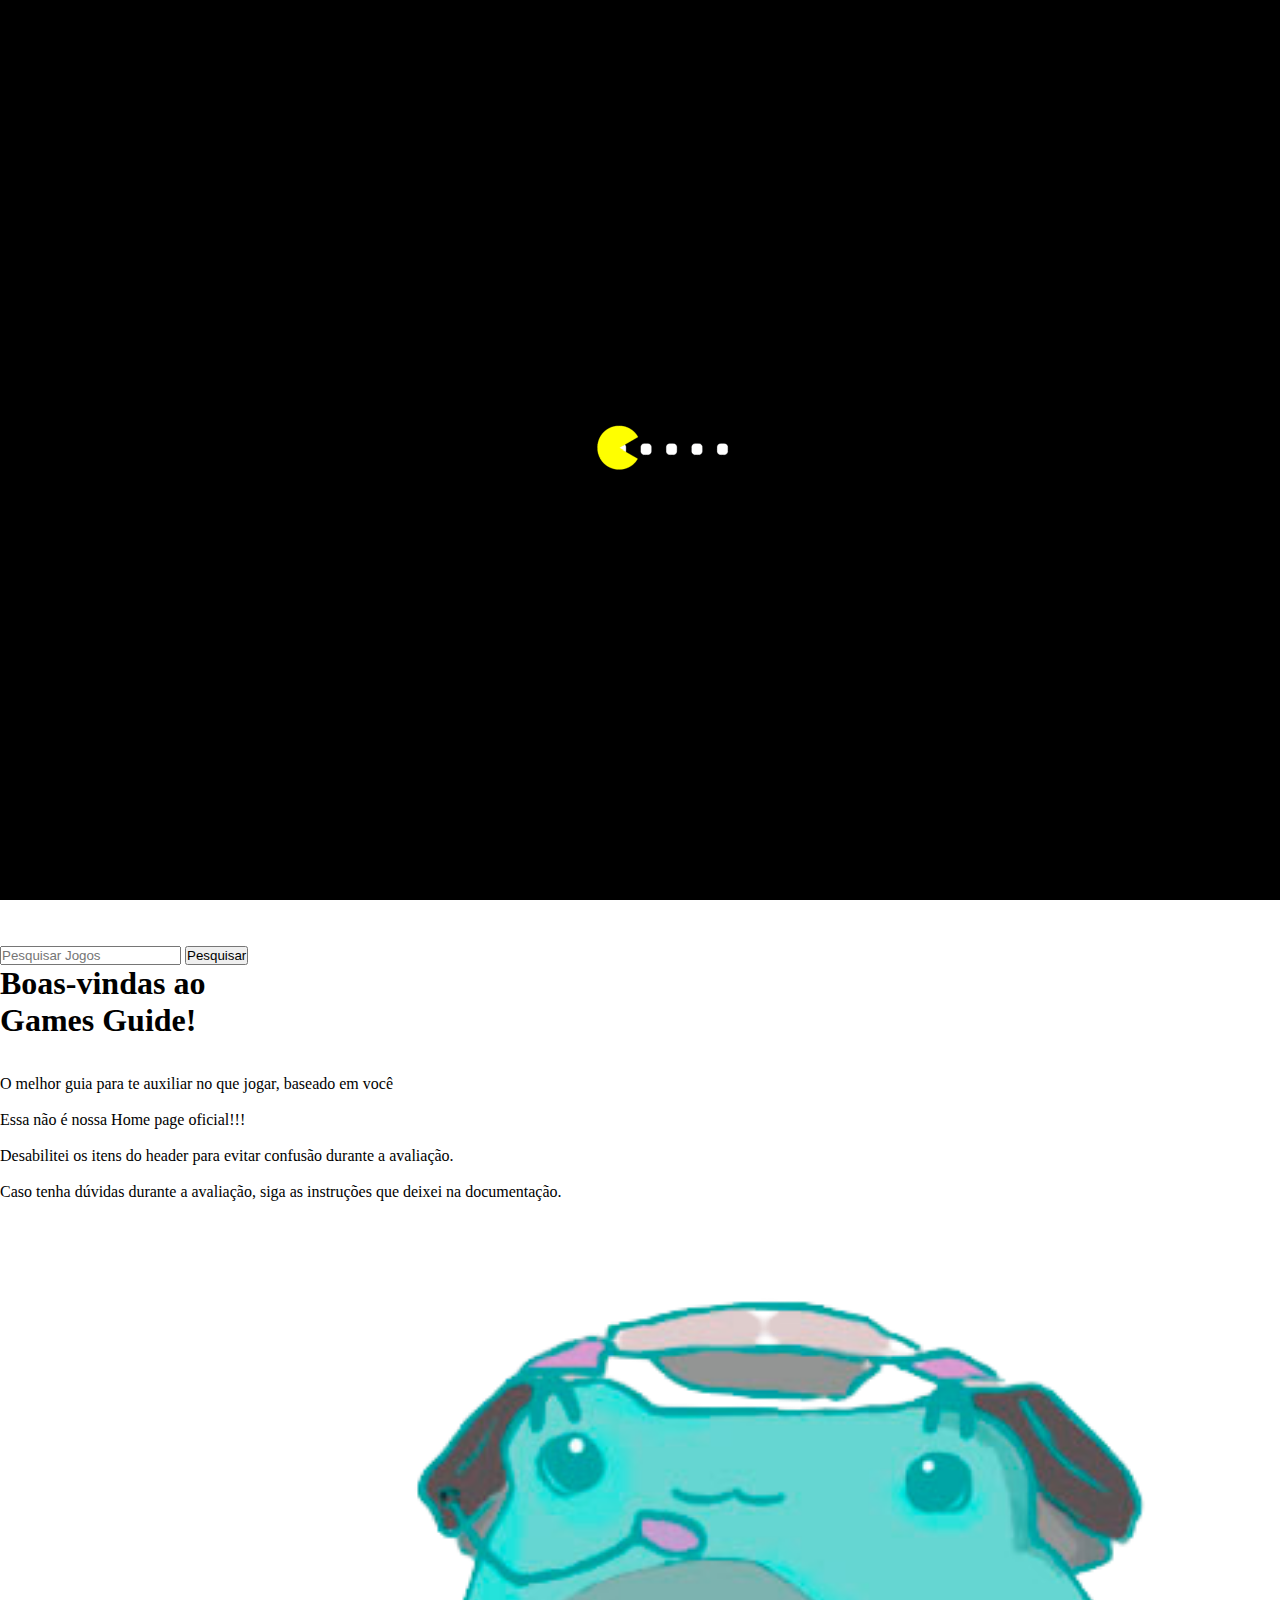
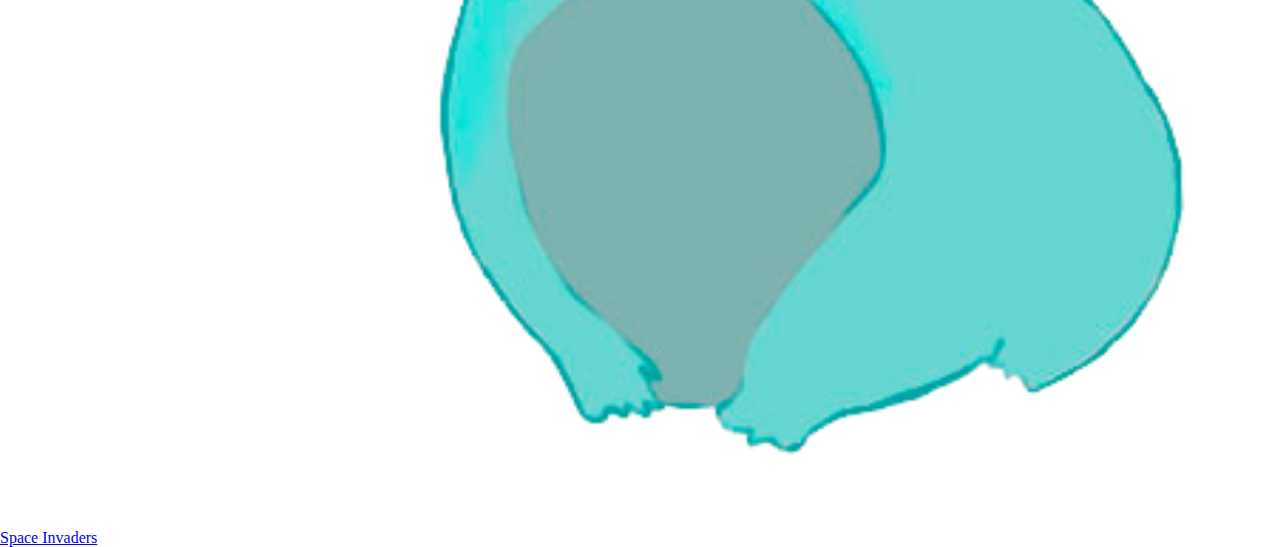
==== index.html @ 538f41b1 "Add files via upload" ====
<!DOCTYPE html>
<html lang="en">

<head>
    <meta charset="UTF-8">
    <meta http-equiv="X-UA-Compatible" content="IE=edge">
    <meta name="viewport" content="width=device-width, initial-scale=1.0">
    <link href="https://cdn.jsdelivr.net/npm/bootstrap@5.1.3/dist/css/bootstrap.min.css" rel="stylesheet"
        integrity="sha384-1BmE4kWBq78iYhFldvKuhfTAU6auU8tT94WrHftjDbrCEXSU1oBoqyl2QvZ6jIW3" crossorigin="anonymous">
    <link rel="stylesheet" href="../utils/header_style.css">
    <link rel="stylesheet" href="../utils/background_style.css">
    <link rel="stylesheet" href="./style.css">
    <title>Home page provisória</title>
</head>

<body>
    <div class="loader"></div>

    <!-- Header -->
    <nav class="navbar navbar-expand-lg navbar-light bg">
        <div class="container-fluid">
            <a href="./index.html" class="header_logo"> <img src="../utils/imagens/logo.png" alt="logo_games_guide"
                    class="logo-image" />
                <a class="navbar-brand" style="color: var(--letra-color);">Games Guide</a>
                <button class="navbar-toggler" type="button" data-bs-toggle="collapse"
                    data-bs-target="#navbarSupportedContent" aria-controls="navbarSupportedContent"
                    aria-expanded="false" aria-label="Toggle navigation">
                    <span class="navbar-toggler-icon"></span>
                </button>
                <div class="collapse navbar-collapse" id="navbarSupportedContent">
                    <ul class="navbar-nav me-auto mb-2 mb-lg-0">
                        <li class="nav-item">
                            <a class="nav-link" style="color: var(--secondary-color);" aria-current="page"
                                href="./index.html">Home</a>
                        </li>
                        <li class="nav-item">
                            <a class="nav-link" style="color: var(--secondary-color);" href="#">Catálogo</a>
                        </li>
                        <li class="nav-item">
                            <a class="nav-link" style="color: var(--secondary-color);" href="#">RPG de Mesa</a>
                        </li>
                        <li class="nav-item">
                            <a class="nav-link" style="color: var(--secondary-color);" href="#">Sobre Nós</a>
                        </li>

                        <li class="nav-item">
                            <a class="nav-link disabled"></a>
                        </li>
                    </ul>
                    <img src="../utils/imagens/lua.png" id="icone">
                    <form class="d-flex">
                        <input class="form-control me-2" type="search" placeholder="Pesquisar Jogos"
                            aria-label="Search">
                        <button class="btn btn-outline-primary" type="submit">Pesquisar</button>
                    </form>
                </div>
        </div>
    </nav>
    <!-- Fim do header -->


    <div class="main-content font-family-anton">
        <div class="row text-center">
            <div class="col-12 col-lg-6 col-xl-6">
                <h1 class="boas-vindas">
                    Boas-vindas ao <br />
                    <span class="letra">G</span>ames <span class="letra">G</span>uide! <br>
                </h1>

                <p class="guia  fs-4"><br><br>O melhor guia para te auxiliar no que jogar, baseado em
                    você<br><br>
                    Essa não é nossa Home page oficial!!!<br><br>Desabilitei os itens do header para evitar confusão
                    durante a avaliação.<br><br>Caso tenha dúvidas durante a avaliação, siga as instruções que deixei na
                    documentação.</p>
            </div>

            <div class="col-12 col-lg-6 col-xl-6 text-center">
                <a href="#"><img class="img-persona img-fluid" src="../utils/imagens/persona.png"
                        alt="persona_games_guide_default" /></a>
            </div>
        </div>
    </div>


    <p class="botao2">
        <a href="../Space_invaders/index.html">Space Invaders</a>
    </p>

    <!--Função em JS que coloca em uso ou retira o dark-mode ao clicar no icone da lua/sol-->
    <script>
        var icone = document.getElementById("icone");

        if (localStorage.getItem("mode") == null) {
            localStorage.setItem("mode", "light");
        }


        let localData = localStorage.getItem("mode");

        if (localData == "light") {
            icone.src = "../utils/imagens/sol.png";
            document.body.classList.remove("dark-mode");
        }
        else if (localData == "dark") {
            icone.src = "../utils/imagens/sol.png";
            document.body.classList.add("dark-mode");
        }


        icone.onclick = function () {
            document.body.classList.toggle("dark-mode");
            if (document.body.classList.contains("dark-mode")) {
                icone.src = "../utils/imagens/lua.png";
                localStorage.setItem("mode", "dark");
            } else {
                icone.src = "../utils/imagens/sol.png";
                localStorage.setItem("mode", "light");
            }
        }
    </script>


    <!--Função em JS que aciona o preloader-->
    <script>
        window.addEventListener("load", function () {
            const loader = document.querySelector(".loader");
            loader.className += " hidden";
        });
    </script>


</body>

</html>
---- utils/header_style.css ----
header {
  padding-top: 10px;
  background-color: rgb(78, 78, 78);
  box-shadow: 0px 5px 10px rgba(0, 0, 0, 0.35);
}

#icone {
  width: 30px;
  cursor: pointer;
  margin-right: 30px;
}

.header_logo {
  margin-left: 10px;
}

#header_options {
  display: inline;
}

#ul_header li {
  display: inline;
}

.header_options_items {
  text-decoration: none;
  color: rgb(255, 255, 255);
  font-size: 20px;
  margin: 0 30px
}

.header_options_items:hover {
  color: rgb(194, 194, 194);
}

.header_searchbar {
  width: 120%;
  padding: 0 0 0 10px;
  background-color: rgb(94, 98, 100);
  border-radius: 10px;
  border: 1px solid rgb(57, 58, 59);
  color: rgb(216, 216, 216);
  height: 35px;
}

.header_searchbar::placeholder {
  color: rgb(216, 216, 216);
}
---- utils/background_style.css ----
* {
  margin: 0;
  padding: 0;
}

html {
  background-size: cover;
  background-repeat: no-repeat;
  background-attachment: fixed;
}

body {
  background-size: cover;
  background-repeat: no-repeat;
  background-image: var(--background);
}


/*Estilização do preloader*/

.loader {
  background: #000 url(../utils/imagens/preloader.gif) no-repeat center center;
  height: 100vh;
  width: 100%;
  position: fixed;
  z-index: 100;
  display: flex;
  justify-content: center;
  align-items: center;
}

.loader.hidden {
  animation: fadeOut 2s;
  animation-fill-mode: forwards;
}

@keyframes fadeOut {
  100% {
    opacity: 0;
    visibility: hidden;
  }
}
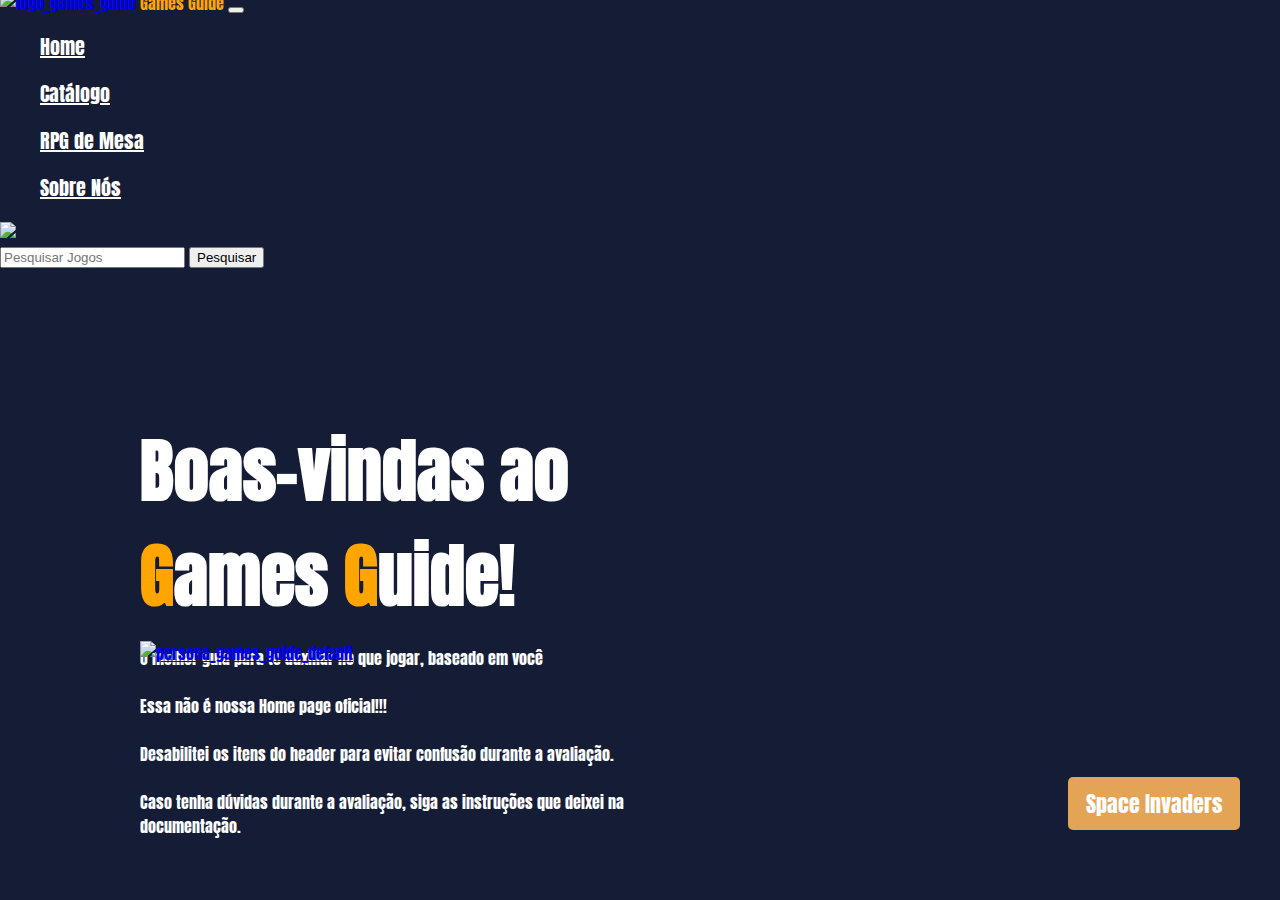
==== commit 5ac5b465: "Add files via upload" ====
--- a/index.html
+++ b/index.html
@@ -7,8 +7,8 @@
     <meta name="viewport" content="width=device-width, initial-scale=1.0">
     <link href="https://cdn.jsdelivr.net/npm/bootstrap@5.1.3/dist/css/bootstrap.min.css" rel="stylesheet"
         integrity="sha384-1BmE4kWBq78iYhFldvKuhfTAU6auU8tT94WrHftjDbrCEXSU1oBoqyl2QvZ6jIW3" crossorigin="anonymous">
-    <link rel="stylesheet" href="../utils/header_style.css">
-    <link rel="stylesheet" href="../utils/background_style.css">
+    <link rel="stylesheet" href="./utils/header_style.css">
+    <link rel="stylesheet" href="./utils/background_style.css">
     <link rel="stylesheet" href="./style.css">
     <title>Home page provisória</title>
 </head>
@@ -19,7 +19,7 @@
     <!-- Header -->
     <nav class="navbar navbar-expand-lg navbar-light bg">
         <div class="container-fluid">
-            <a href="./index.html" class="header_logo"> <img src="../utils/imagens/logo.png" alt="logo_games_guide"
+            <a href="./index.html" class="header_logo"> <img src="./utils/imagens/logo.png" alt="logo_games_guide"
                     class="logo-image" />
                 <a class="navbar-brand" style="color: var(--letra-color);">Games Guide</a>
                 <button class="navbar-toggler" type="button" data-bs-toggle="collapse"
@@ -47,7 +47,7 @@
                             <a class="nav-link disabled"></a>
                         </li>
                     </ul>
-                    <img src="../utils/imagens/lua.png" id="icone">
+                    <img src="./utils/imagens/lua.png" id="icone">
                     <form class="d-flex">
                         <input class="form-control me-2" type="search" placeholder="Pesquisar Jogos"
                             aria-label="Search">
@@ -75,7 +75,7 @@
             </div>
 
             <div class="col-12 col-lg-6 col-xl-6 text-center">
-                <a href="#"><img class="img-persona img-fluid" src="../utils/imagens/persona.png"
+                <a href="#"><img class="img-persona img-fluid" src="./utils/imagens/persona.png"
                         alt="persona_games_guide_default" /></a>
             </div>
         </div>
@@ -83,7 +83,7 @@
 
 
     <p class="botao2">
-        <a href="../Space_invaders/index.html">Space Invaders</a>
+        <a href="./Space_invaders/index.html">Space Invaders</a>
     </p>
 
     <!--Função em JS que coloca em uso ou retira o dark-mode ao clicar no icone da lua/sol-->
@@ -98,11 +98,11 @@
         let localData = localStorage.getItem("mode");
 
         if (localData == "light") {
-            icone.src = "../utils/imagens/sol.png";
+            icone.src = "./utils/imagens/sol.png";
             document.body.classList.remove("dark-mode");
         }
         else if (localData == "dark") {
-            icone.src = "../utils/imagens/sol.png";
+            icone.src = "./utils/imagens/sol.png";
             document.body.classList.add("dark-mode");
         }
 
@@ -110,10 +110,10 @@
         icone.onclick = function () {
             document.body.classList.toggle("dark-mode");
             if (document.body.classList.contains("dark-mode")) {
-                icone.src = "../utils/imagens/lua.png";
+                icone.src = "./utils/imagens/lua.png";
                 localStorage.setItem("mode", "dark");
             } else {
-                icone.src = "../utils/imagens/sol.png";
+                icone.src = "./utils/imagens/sol.png";
                 localStorage.setItem("mode", "light");
             }
         }
--- a/style.css
+++ b/style.css
@@ -0,0 +1,126 @@
+@import url('https://fonts.googleapis.com/css2?family=Anton&display=swap%27');
+
+/*Definição dos parâmetros pro dark-mode w light-mode*/
+:root {
+    --secondary-color: white;
+    --header-color: #151C35;
+    --background: url('./imagens/background.png');
+    --letra-color: orange;
+    --botao-color: rgb(228, 164, 86);
+    --bhover-color: rgb(226, 143, 42);
+
+}
+
+.dark-mode {
+    --secondary-color: black;
+    --header-color: #e9b2e0;
+    --background: url('./imagens/background5.jpg');
+    --letra-color: #2251d4;
+    --botao-color: #3663e0;
+    --bhover-color: #2251d4;
+}
+
+
+.container-fluid {
+    font-family: 'Anton';
+    background-color: var(--header-color);
+    margin-top: 0;
+}
+
+.main-content {
+    margin: 150px 140px;
+
+}
+
+.nav-item {
+    font-size: 20px;
+    padding-left: 40px;
+}
+
+.logo-image {
+    width: 80px;
+    top: 0px;
+}
+
+
+
+body {
+    margin: 0;
+    margin-top: -9px;
+    height: 100vh;
+    background-color: var(--header-color);
+}
+
+.font-family-anton {
+    font-family: 'Anton';
+}
+
+.letra {
+    color: var(--letra-color)
+}
+
+.nav-item {
+    font-size: 20px;
+    padding-left: 40px;
+}
+
+
+
+.boas-vindas {
+    color: var(--secondary-color);
+    font-size: 70px;
+    width: 500px;
+    height: 133px;
+    left: 66px;
+    top: 120px;
+
+}
+
+.guia {
+    width: 580px;
+    height: 27px;
+    left: 49px;
+    top: 388px;
+    text-align: left;
+
+
+}
+
+.botao2 a {
+    cursor: pointer;
+    background-color: var(--botao-color);
+    padding: 10px 18px;
+    text-decoration: none;
+    color: white;
+    margin: 30px 0;
+    border-radius: 5px;
+    font-size: 22px;
+    font-family: 'Anton';
+    position: fixed;
+    right: 40px;
+    bottom: 40px;
+}
+
+.botao2 a:hover {
+    background-color: var(--bhover-color);
+    color: black;
+}
+
+
+p {
+    color: var(--secondary-color);
+}
+
+ul {
+    list-style-type: none;
+    padding: 0;
+}
+
+ul li {
+    font-size: 1.2rem;
+    margin: 1rem 0;
+}
+
+ul li label {
+    cursor: pointer;
+}